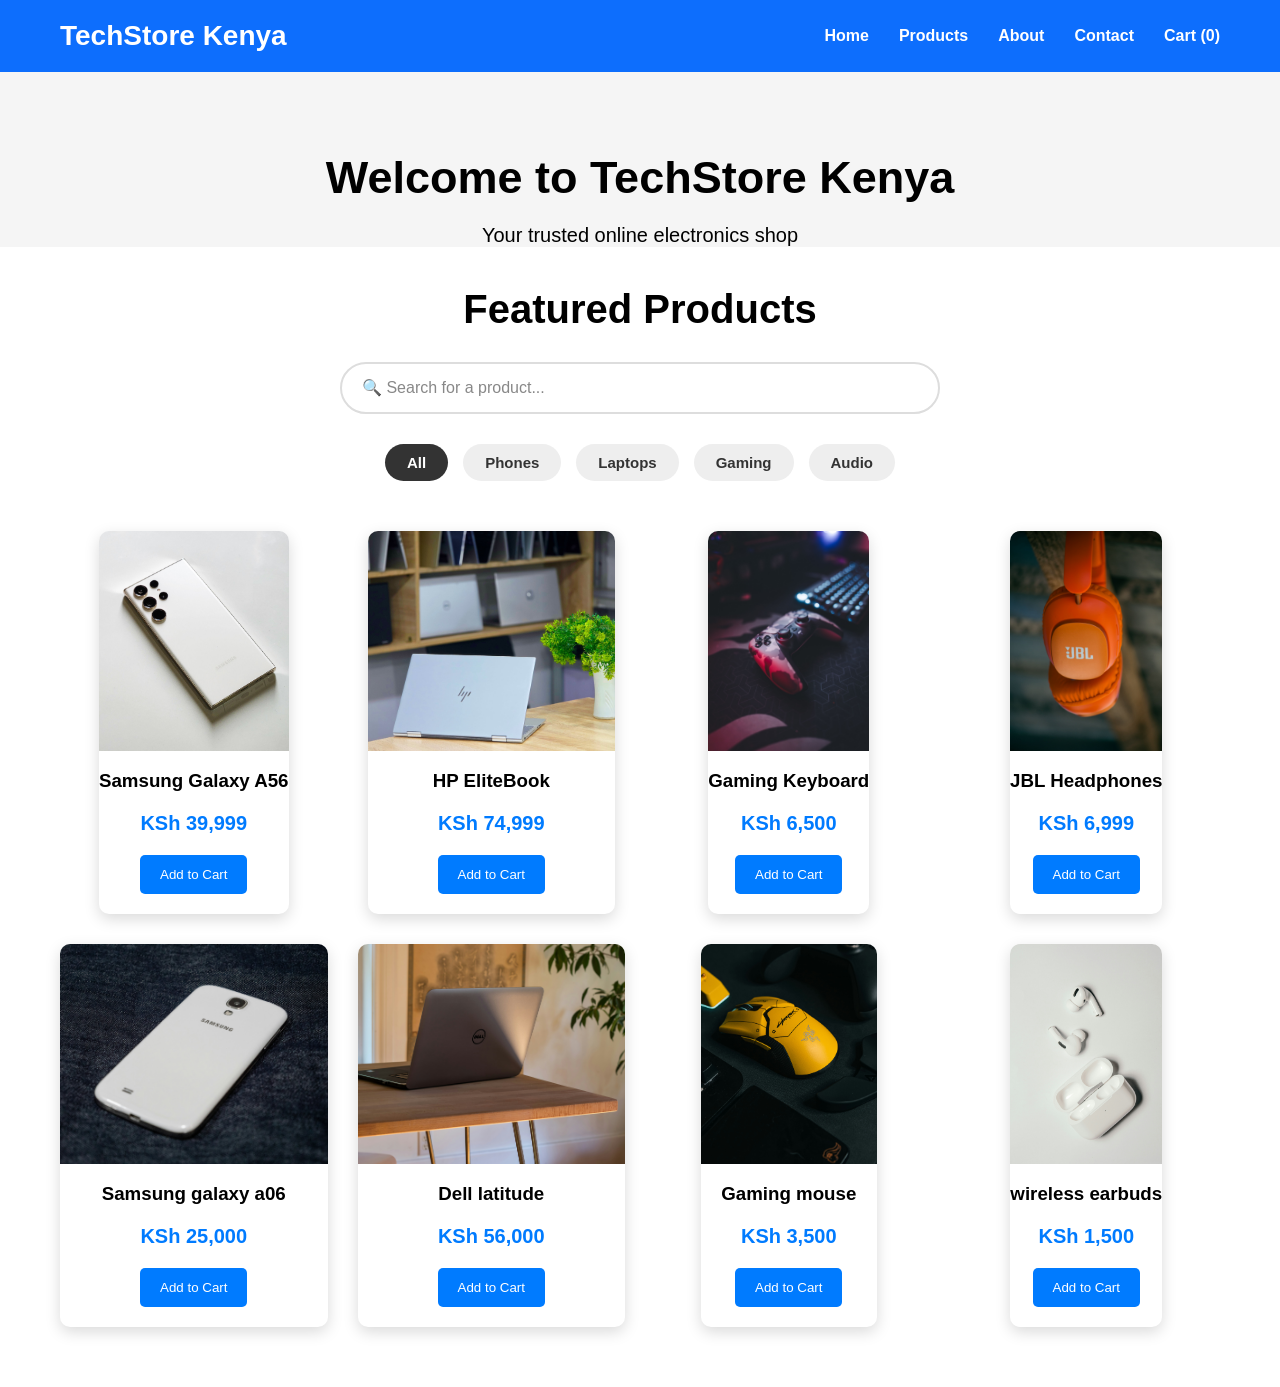
==== index.html @ 371d3c7b "Initial commit - TechStore website" ====
<!DOCTYPE html>
<html lang="en">
<head>
    <meta charset="UTF-8">
    <meta name="viewport" content="width=device-width, initial-scale=1.0">
    <title>TechStore Kenya</title>
    <link rel="stylesheet" href="style.css">
   

</head>
<body>
    <header>
        <nav>
            <div class="logo">
                <h2>TechStore Kenya</h2>
            </div>
            <ul class="nav-links">
                <li><a href="index.html">Home</a></li>
                <li><a href="products.html">Products</a></li>
                <li><a href="about.html">About</a></li>
                <li><a href="contact.html">Contact</a></li>
              <li><a href="cart.html" id="cartCount">Cart (0)</a></li>
            </ul>
        </nav>
    </header>
    <main>
    <h1>Welcome to TechStore Kenya</h1>
    <p>Your trusted online electronics shop</p>
    <section class="featured-products">

    <h2>Featured Products</h2>
    <div class="search-container">

    <input
        type="text"
        id="searchInput"
        placeholder="🔍 Search for a product..."
    >

</div>
<div class="category-buttons">
    <button class="active" onclick="filterProducts('All')">All</button>
    <button onclick="filterProducts('Phones')">Phones</button>
    <button onclick="filterProducts('Laptops')">Laptops</button>
    <button onclick="filterProducts('Gaming')">Gaming</button>
    <button onclick="filterProducts('Audio')">Audio</button>
</div>
    <div class="products" id="productsContainer">

    </div>

</section>

    </main>
    <script src="products.js"></script>         
<script src="app.js"></script>
    
</body>
</html>
---- style.css ----
*{
    margin: 0;
    padding: 0;
    box-sizing: border-box;
}
body{
    font-family: Arial, sans-serif;
    background:#f5f5f5;
}
nav{
    background: #0d6efd;
    color: white;
    display: flex;
    justify-content: space-between;
    align-items: center;
    padding: 20px 60px;
}
.logo h2{
    font-size: 28px;
}
.nav-links{
    display: flex;
    list-style: none;
    gap: 30px;
}
.nav-links a{
    color: white;
    text-decoration: none;
    font-weight: bold;

}

.nav-links a:hover{
    color: yellow;

}
main{
    text-align: center;
    margin-top: 80px;
}
main h1{
    font-size: 45px;
}
main p{
    margin-top: 20px;
    font-size: 20px;
}



.featured-products{

    padding:80px;

    background:white;

}

.featured-products h2{

    text-align:center;

    font-size:40px;

    margin-bottom:50px;

}

.products{

    display:grid;

    grid-template-columns:repeat(4,1fr);

    gap:30px;

}

.card{

    background:#f8f9fa;

    padding:20px;

    border-radius:15px;

    text-align:center;

    transition:0.3s;
}

.card:hover{

    transform:translateY(-10px);

    box-shadow:0 10px 20px rgba(0,0,0,0.2);

}

.card img{

    width:100%;

    border-radius:10px;

}

.card h3{

    margin:15px 0;
}

.price{

    color:#0d6efd;

    font-size:22px;

    font-weight:bold;

    margin-bottom:20px;
}

.card button{

    background:#0d6efd;

    color:white;

    border:none;

    padding:12px 25px;

    border-radius:8px;

    cursor:pointer;

    width:100%;
}

.card button:hover{

    background:#084298;
}
.featured-products{
    padding:40px;
}

.featured-products h2{
    text-align:center;
    margin-bottom:30px;
}

.products{
    
    display: grid;
    grid-template-columns: repeat(4, 1fr);
    gap: 30px;
    padding: 20px;
    justify-items: center;

}
@media (max-width: 900px) {
    .products {
        grid-template-columns: repeat(2, 1fr);
    }
}

@media (max-width: 600px) {
    .products {
        grid-template-columns: 1fr;
    }
}

.product-card{
    background:#fff;
    border-radius:10px;
    overflow:hidden;
    box-shadow:0 5px 15px rgba(0,0,0,0.15);
    transition:0.3s;
    text-align:center;
    padding-bottom:20px;
}

.product-card:hover{
    transform:translateY(-8px);
}

.product-card img{
    width:100%;
    height:220px;
    object-fit:cover;
}

.product-card h3{
    margin:15px 0 10px;
}

.price{
    color:#007bff;
    font-size:20px;
    font-weight:bold;
}

.cart-btn{
    background:#007bff;
    color:white;
    border:none;
    padding:12px 20px;
    border-radius:5px;
    cursor:pointer;
    transition:0.3s;
}

.cart-btn:hover{
    background:#0056b3;
}
.category-buttons {
    display: flex;
    justify-content: center;
    gap: 15px;
    margin: 30px 0;
    flex-wrap: wrap;
}

.category-buttons button {
    padding: 10px 22px;
    border: none;
    border-radius: 25px;
    background: #eee;
    color: #333;
    font-size: 15px;
    font-weight: 600;
    cursor: pointer;
    transition: 0.3s;
}

.category-buttons button:hover {
    background: #333;
    color: white;
    transform: translateY(-2px);
}
.category-buttons button.active {
    background: #333;
    color: white;
}


.cart-item {
    display: flex;
    align-items: center;
    gap: 25px;
    background: white;
    padding: 20px;
    margin: 20px auto;
    max-width: 800px;
    border-radius: 12px;
    box-shadow: 0 4px 12px rgba(0, 0, 0, 0.1);
}

.cart-item img {
    width: 120px;
    height: 120px;
    object-fit: contain;
    border-radius: 10px;
}

.cart-item h3 {
    margin: 0 0 10px;
    font-size: 20px;
}

.cart-item p {
    margin: 0;
    font-size: 18px;
    font-weight: bold;
}

.cart-summary {
    max-width: 800px;
    margin: 30px auto;
    padding: 25px;
    background: white;
    border-radius: 12px;
    box-shadow: 0 4px 12px rgba(0, 0, 0, 0.1);
    text-align: right;
}

.cart-summary h2 {
    margin-bottom: 20px;
}

#checkoutBtn {
    padding: 12px 25px;
    border: none;
    border-radius: 8px;
    background: #333;
    color: white;
    font-size: 16px;
    font-weight: bold;
    cursor: pointer;
}

#checkoutBtn:hover {
    background: #555;
    transform: translateY(-2px);
}
.cart-details {
    flex: 1;
}

.cart-price {
    color: #333;
    margin-bottom: 15px !important;
}

.quantity-controls {
    display: flex;
    align-items: center;
    gap: 12px;
}

.quantity-controls button {
    width: 32px;
    height: 32px;
    border: none;
    border-radius: 6px;
    background: #333;
    color: white;
    font-size: 20px;
    cursor: pointer;
}

.quantity-controls button:hover {
    background: #555;
}

.quantity-controls span {
    font-size: 18px;
    font-weight: bold;
    min-width: 20px;
    text-align: center;
}

.remove-btn {
    border: none;
    background: #e74c3c;
    color: white;
    padding: 10px 14px;
    border-radius: 7px;
    cursor: pointer;
}

.remove-btn:hover {
    background: #c0392b;
}
.checkout-container {
    max-width: 850px;
    margin: 40px auto;
    padding: 30px;
}

.checkout-container > h2 {
    text-align: center;
    margin-bottom: 30px;
    font-size: 32px;
}

.checkout-form,
.order-summary {
    background: white;
    padding: 25px;
    margin-bottom: 25px;
    border-radius: 12px;
    box-shadow: 0 4px 12px rgba(0, 0, 0, 0.1);
}

.checkout-form h3,
.order-summary h3 {
    margin-bottom: 20px;
}

.checkout-form label {
    display: block;
    margin-top: 15px;
    margin-bottom: 7px;
    font-weight: bold;
}

.checkout-form input,
.checkout-form textarea {
    width: 100%;
    padding: 12px;
    border: 1px solid #ccc;
    border-radius: 7px;
    font-size: 16px;
    box-sizing: border-box;
}

.checkout-form textarea {
    height: 100px;
    resize: vertical;
}

.order-item {
    display: flex;
    justify-content: space-between;
    align-items: center;
    padding: 15px 0;
    border-bottom: 1px solid #eee;
}

.order-item h4 {
    margin: 0 0 5px;
}

.order-item p {
    margin: 0;
    color: #666;
}

#checkoutTotal {
    font-size: 24px;
}

#placeOrderBtn {
    display: block;
    width: 100%;
    padding: 15px;
    border: none;
    border-radius: 8px;
    background: #333;
    color: white;
    font-size: 18px;
    font-weight: bold;
    cursor: pointer;
}

#placeOrderBtn:hover {
    background: #555;
}


.checkout-container {
    max-width: 900px;
    margin: 50px auto;
    padding: 35px;
    background: white;
    border-radius: 15px;
    box-shadow: 0 8px 25px rgba(0, 0, 0, 0.12);
}

.checkout-container h2 {
    text-align: center;
    margin-bottom: 30px;
}

.checkout-form {
    display: flex;
    flex-direction: column;
    gap: 12px;
    margin-bottom: 35px;
}

.checkout-form h3,
.order-summary h3 {
    margin-bottom: 15px;
}

.checkout-form input,
.checkout-form textarea {
    padding: 14px;
    border: 1px solid #ccc;
    border-radius: 8px;
    font-size: 16px;
    font-family: inherit;
}

.checkout-form textarea {
    min-height: 100px;
    resize: vertical;
}

.checkout-form input:focus,
.checkout-form textarea:focus {
    outline: none;
    border-color: #007bff;
}

.order-summary {
    background: #f7f7f7;
    padding: 25px;
    border-radius: 12px;
    margin-bottom: 25px;
}

.order-item {
    display: flex;
    justify-content: space-between;
    align-items: center;
    padding: 15px 0;
    border-bottom: 1px solid #ddd;
}

.order-item h4 {
    margin: 0 0 5px;
}

.order-item p {
    margin: 0;
    color: #666;
}

.order-summary h2 {
    text-align: right;
    margin-top: 20px;
}

#placeOrderBtn {
    width: 100%;
    padding: 16px;
    border: none;
    border-radius: 8px;
    background: #007bff;
    color: white;
    font-size: 18px;
    font-weight: bold;
    cursor: pointer;
}

#placeOrderBtn:hover {
    background: #0056b3;
}



.confirmation-container {
    max-width: 800px;
    margin: 50px auto;
    padding: 40px;
    background: white;
    border-radius: 15px;
    box-shadow: 0 8px 25px rgba(0, 0, 0, 0.12);
    text-align: center;
}

.success-icon {
    font-size: 60px;
    margin-bottom: 10px;
}

.confirmation-container h2 {
    font-size: 32px;
    margin-bottom: 15px;
}

.confirmation-container > p {
    font-size: 18px;
    margin: 8px 0;
}

.order-number {
    display: inline-block;
    margin: 25px 0;
    padding: 12px 20px;
    background: #f1f1f1;
    border-radius: 8px;
    font-size: 17px;
}

.confirmation-summary {
    text-align: left;
    background: #f7f7f7;
    padding: 25px;
    border-radius: 12px;
    margin-top: 20px;
}

.confirmation-summary h3 {
    margin-top: 0;
}

.confirmation-item {
    display: flex;
    justify-content: space-between;
    align-items: center;
    padding: 15px 0;
    border-bottom: 1px solid #ddd;
}

.confirmation-item h4 {
    margin: 0 0 5px;
}

.confirmation-item p {
    margin: 0;
    color: #666;
}

.confirmation-total {
    text-align: right;
    margin-top: 20px !important;
}

#confirmationTotal {
    font-size: 24px;
}

#continueShoppingBtn {
    margin-top: 30px;
    padding: 14px 30px;
    border: none;
    border-radius: 8px;
    background: #007bff;
    color: white;
    font-size: 17px;
    font-weight: bold;
    cursor: pointer;
}

#continueShoppingBtn:hover {
    background: #0056b3;
    transform: translateY(-2px);
}


.search-container {
    display: flex;
    justify-content: center;
    margin: 30px auto 20px;
    padding: 0 20px;
}

#searchInput {
    width: 100%;
    max-width: 600px;
    padding: 15px 20px;
    border: 2px solid #ddd;
    border-radius: 30px;
    font-size: 16px;
    outline: none;
    transition: 0.3s;
    box-sizing: border-box;
}

#searchInput:focus {
    border-color: #007bff;
    box-shadow: 0 0 8px rgba(0, 123, 255, 0.2);
}

#searchInput::placeholder {
    color: #888;
}
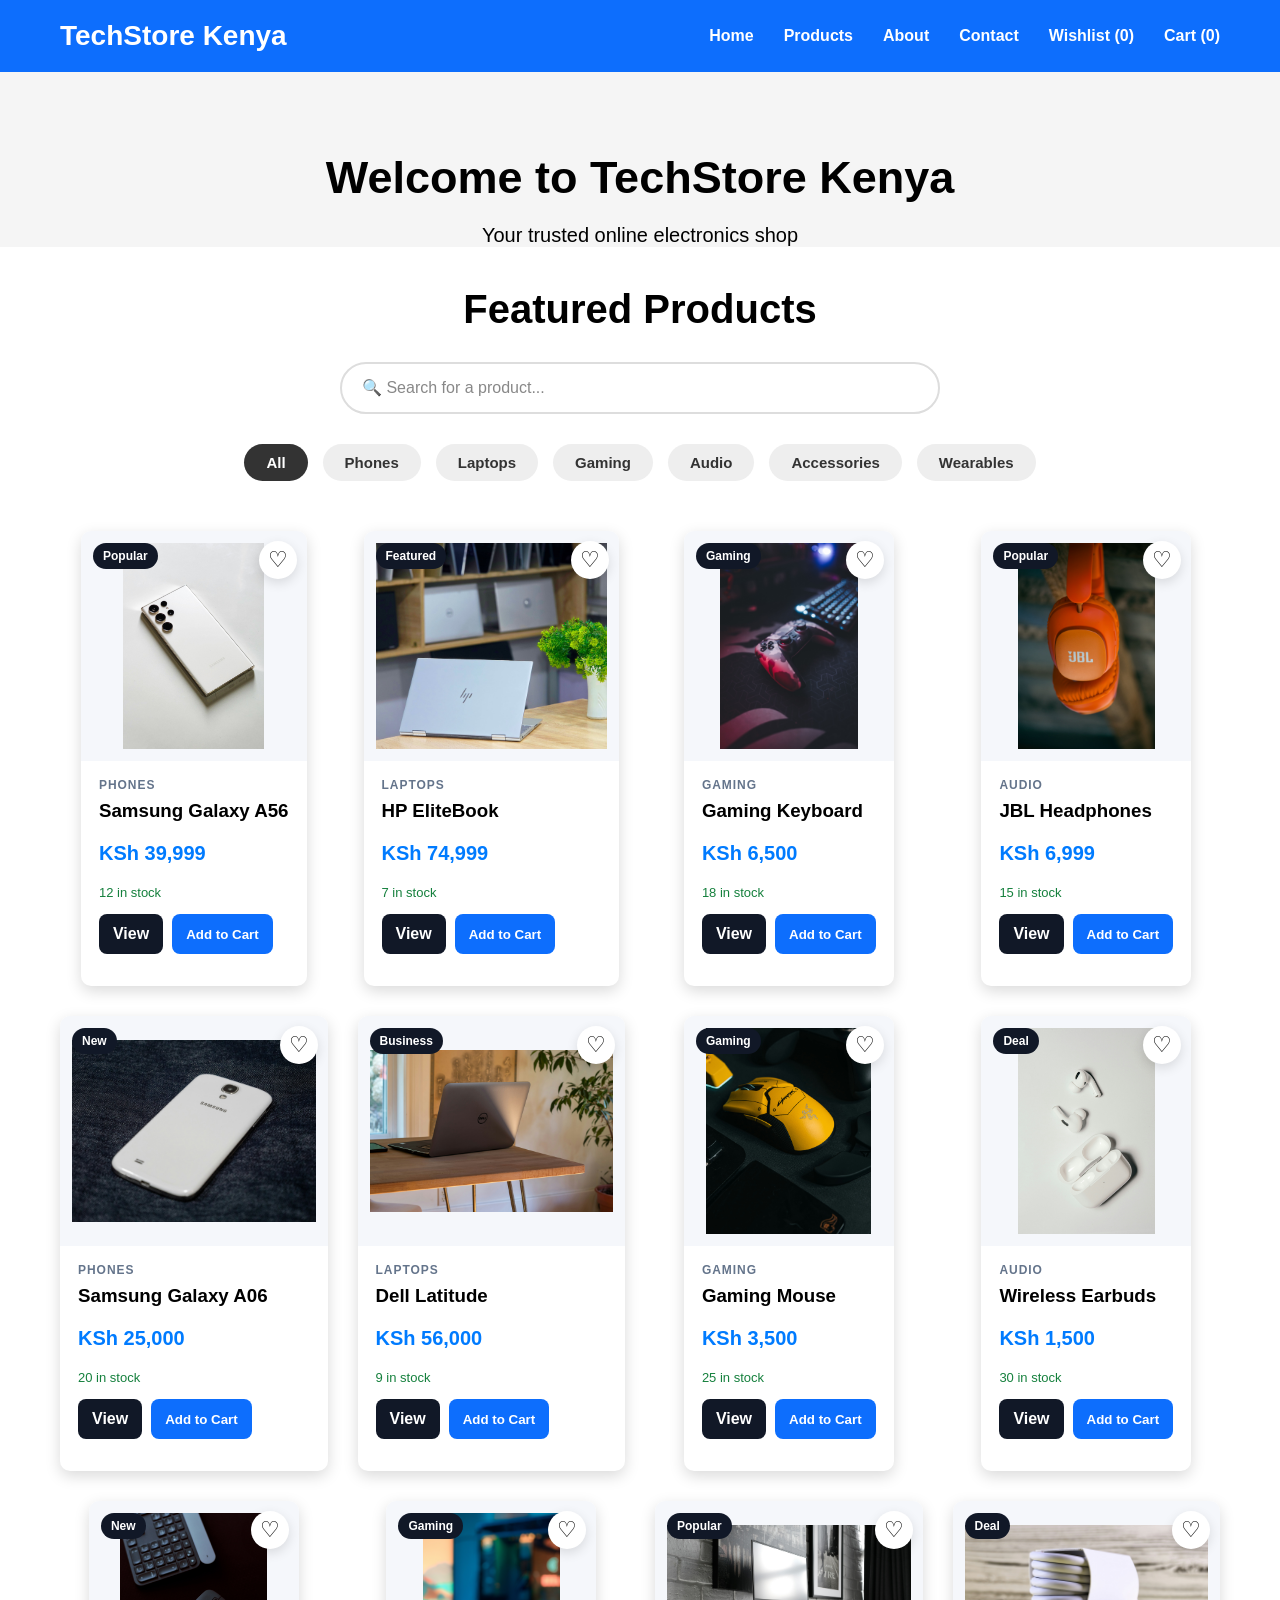
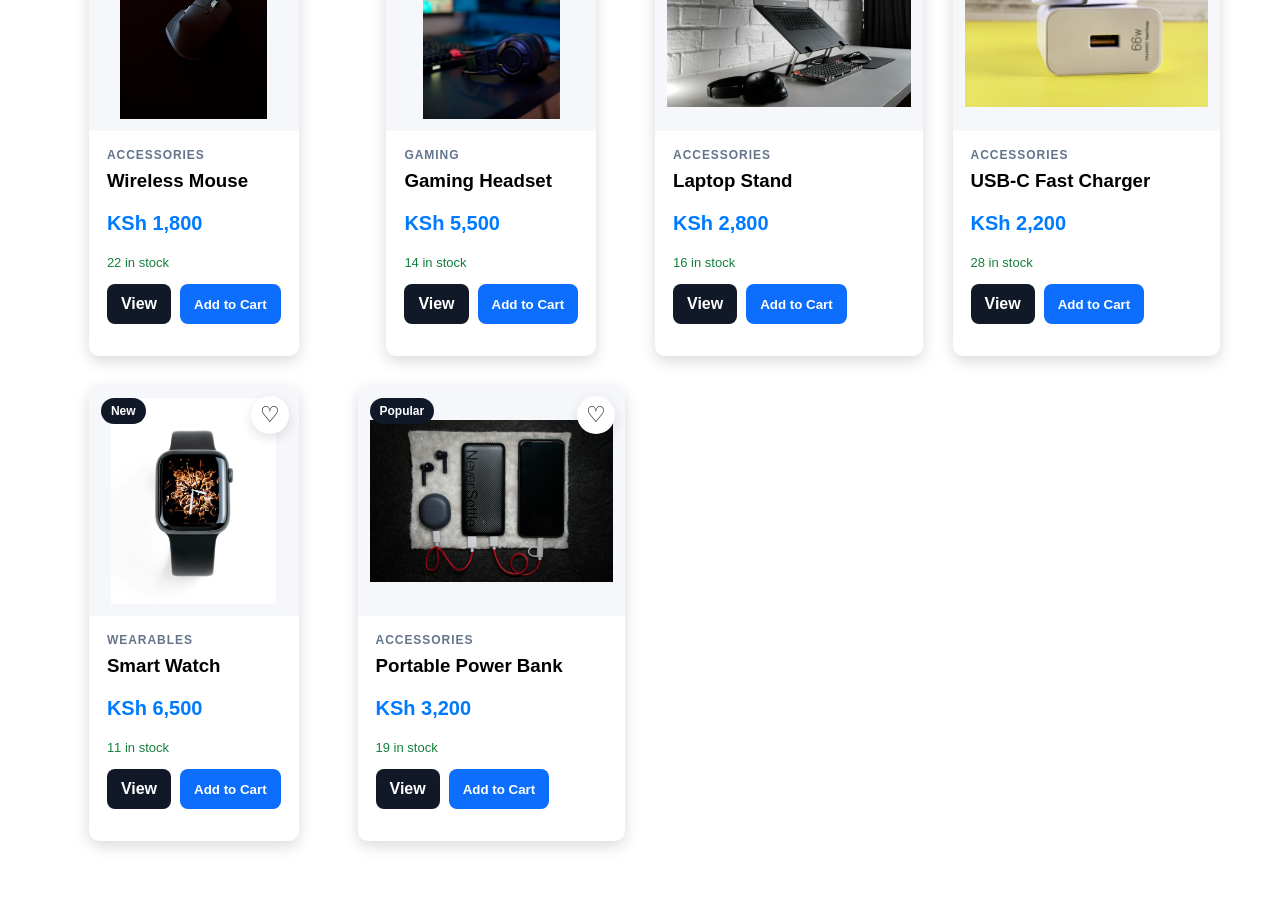
==== commit 7656af2b: "Upgrade TechStore Kenya website" ====
--- a/index.html
+++ b/index.html
@@ -19,7 +19,7 @@
                 <li><a href="products.html">Products</a></li>
                 <li><a href="about.html">About</a></li>
                 <li><a href="contact.html">Contact</a></li>
-              <li><a href="cart.html" id="cartCount">Cart (0)</a></li>
+              <li><a href="wishlist.html" id="wishlistCount">Wishlist (0)</a></li><li><a href="cart.html" id="cartCount">Cart (0)</a></li>
             </ul>
         </nav>
     </header>
@@ -44,6 +44,8 @@
     <button onclick="filterProducts('Laptops')">Laptops</button>
     <button onclick="filterProducts('Gaming')">Gaming</button>
     <button onclick="filterProducts('Audio')">Audio</button>
+    <button onclick="filterProducts('Accessories')">Accessories</button>
+    <button onclick="filterProducts('Wearables')">Wearables</button>
 </div>
     <div class="products" id="productsContainer">
 
--- a/style.css
+++ b/style.css
@@ -650,4 +650,5 @@
 
 #searchInput::placeholder {
     color: #888;
-}+}/* TechStore Kenya v2 product experience */
+.product-card{position:relative;padding:0 0 18px;min-width:0}.product-image-wrap{position:relative;background:#f5f7fb}.product-image-wrap img{display:block;width:100%;height:230px;object-fit:contain;padding:12px}.product-badge{position:absolute;top:12px;left:12px;z-index:2;background:#111827;color:#fff;padding:6px 10px;border-radius:999px;font-size:12px;font-weight:700}.wishlist-btn{position:absolute;top:10px;right:10px;z-index:3;border:0;background:#fff;width:38px;height:38px;border-radius:50%;font-size:22px;cursor:pointer;box-shadow:0 4px 12px rgba(0,0,0,.12)}.wishlist-btn.liked{color:#e11d48}.product-info{padding:14px 18px;text-align:left}.product-category{font-size:12px;text-transform:uppercase;letter-spacing:.08em;color:#64748b;font-weight:700}.product-info h3{margin:7px 0}.stock{font-size:13px;color:#15803d;margin:7px 0 14px}.product-actions,.detail-actions{display:flex;gap:9px}.cart-btn,.view-btn,.outline-btn{border:0;border-radius:8px;padding:11px 14px;font-weight:700;text-decoration:none;cursor:pointer;display:inline-block;text-align:center}.cart-btn{background:#0d6efd;color:#fff}.cart-btn:hover{background:#084298}.view-btn{background:#111827;color:#fff}.outline-btn{background:#fff;color:#111827;border:1px solid #cbd5e1}.cart-btn:disabled{opacity:.5;cursor:not-allowed}.no-products{grid-column:1/-1;text-align:center;padding:50px}.no-products p,.page-subtitle{margin:10px 0 20px;color:#64748b}.product-detail{max-width:1050px;margin:55px auto;padding:30px;background:#fff;border-radius:18px;display:grid;grid-template-columns:1fr 1fr;gap:45px;box-shadow:0 10px 35px rgba(0,0,0,.08)}.detail-image{background:#f5f7fb;border-radius:14px;display:flex;align-items:center;justify-content:center;min-height:430px}.detail-image img{width:100%;height:420px;object-fit:contain;padding:25px}.detail-content{padding:25px 5px}.detail-content h1{font-size:42px;margin:12px 0}.detail-price{font-size:30px;font-weight:800;color:#0d6efd;margin:18px 0}.detail-description{font-size:17px;line-height:1.7;color:#475569;margin-bottom:18px}.detail-badge{position:static;display:inline-block}.back-link{display:inline-block;margin-top:25px;color:#0d6efd;text-decoration:none;font-weight:700}#toast{position:fixed;right:25px;bottom:25px;background:#111827;color:#fff;padding:14px 18px;border-radius:10px;box-shadow:0 10px 25px rgba(0,0,0,.2);transform:translateY(20px);opacity:0;pointer-events:none;transition:.25s;z-index:9999}#toast.show{transform:translateY(0);opacity:1}@media(max-width:800px){.product-detail{grid-template-columns:1fr;margin:25px 15px;padding:18px}.detail-content h1{font-size:32px}.detail-image{min-height:300px}.detail-image img{height:300px}.product-actions{flex-direction:column}}
